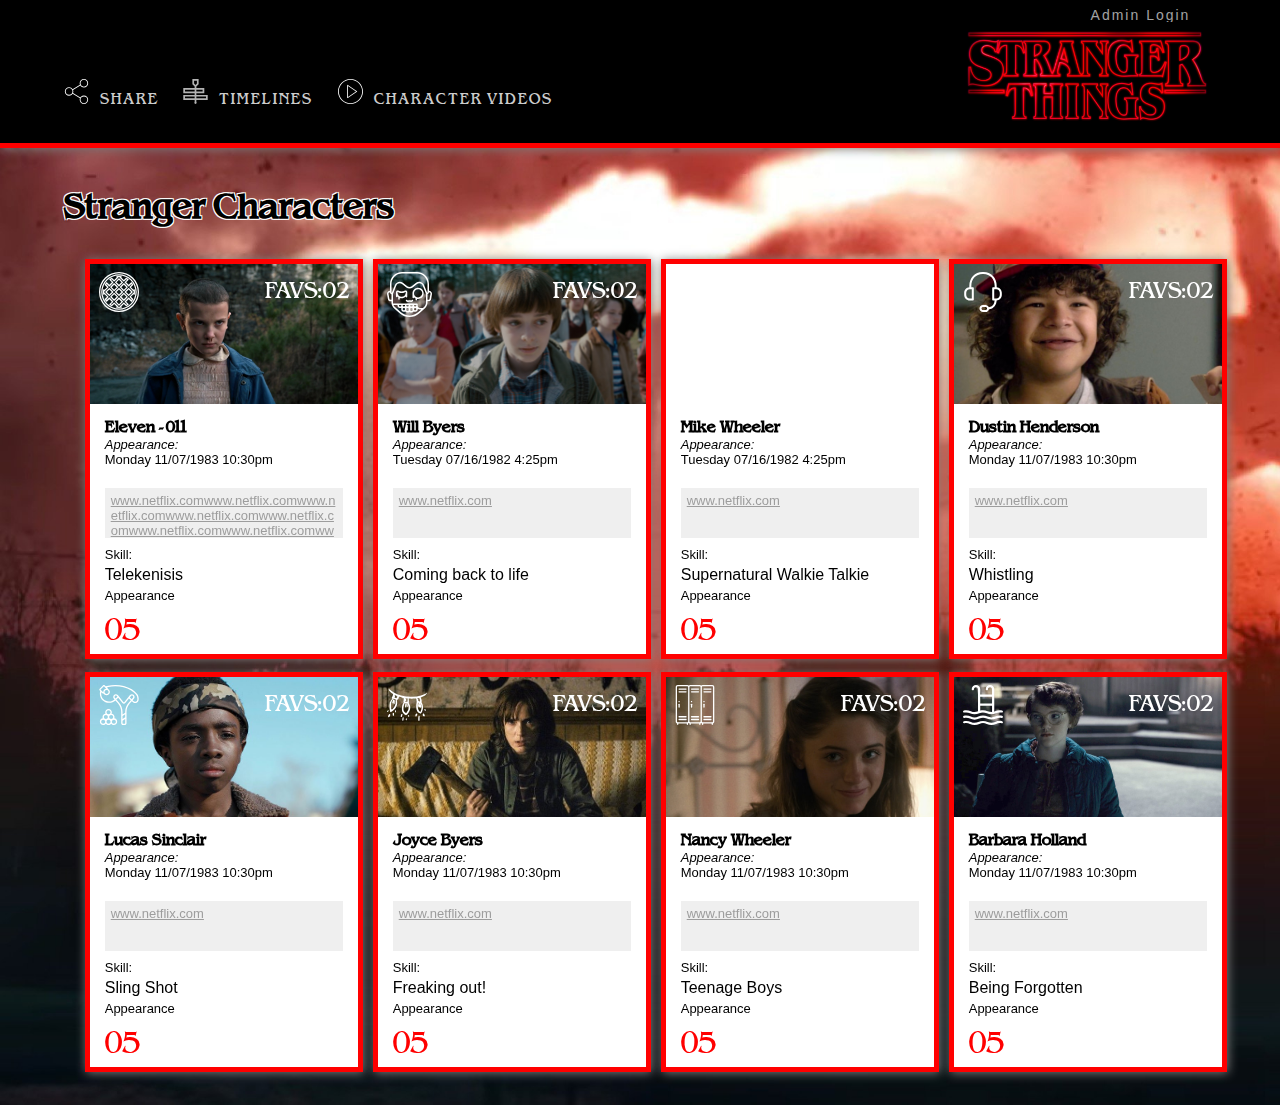
==== index.html @ db79aa40 "Updated static comp 2" ====
<!DOCTYPE html>
<html lang="en">
  <head>
    <meta name="viewport" content="width=device-width, initial-scale=1.0">
    <meta charset="UTF-8">
    <title>Static Comp 2</title>
    <link rel="stylesheet" type="text/css" href="fonts/fonts.css" />
    <link rel="stylesheet" href="normalize.css">
    <link rel="stylesheet" href="style.css">
  </head>
  <body>
    <header class="top">
      <a id="adminLogin" href="#">Admin Login</a>
      <h1><img alt="logo" src="images/Sthings.png"></h1>
      <nav>
        <a id="mobile-menu" href="#"></a>
        <ul id="main-menu">
          <li class="mobile-admin"><a id="adminMenuItem" href="#">Admin Username</a></li>
          <li><a href="#"><img src="images/share.svg"> SHARE</a></li>
          <li><a href="#"><img id="timeline-icon" src="images/timeline.svg"> TIMELINES</a></li>
          <li><a href="#"><img src="images/play-button.svg"> CHARACTER VIDEOS</a></li>
        </ul>
      </nav>
    </header>

<!-- Eleven -->
    <h2 id='characterTitle'>Stranger Characters</h2>
    <section class="card-wrap">
      <article class="card-template">
        <header class="card-header eleven">
          <img class="char-icon" alt="Character Icons" src="images/waffleIcon.svg">
          <span class="rank">FAVS: 02</span>
        </header>
        <section>
          <ul>
            <li><h2>Eleven - 011</h2></li>
            <li class="date"><em>Appearance:</em><br />Monday 11/07/1983 10:30pm</li>
            <li class="link-wrap"><a href="#">www.netflix.comwww.netflix.comwww.netflix.comwww.netflix.comwww.netflix.comwww.netflix.comwww.netflix.comwww.netflix.comwww.netflix.comwww.netflix.comwww.netflix.comwww.netflix.comwww.netflix.comwww.netflix.comwww.netflix.comwww.netflix.comwww.netflix.comwww.netflix.comwww.netflix.comwww.netflix.comwww.netflix.comwww.netflix.comwww.netflix.comwww.netflix.comwww.netflix.comwww.netflix.comwww.netflix.comwww.netflix.comwww.netflix.comwww.netflix.comwww.netflix.comwww.netflix.comwww.netflix.comwww.netflix.comwww.netflix.comwww.netflix.comwww.netflix.comwww.netflix.comwww.netflix.comwww.netflix.comwww.netflix.comwww.netflix.comwww.netflix.comwww.netflix.com</a></li>
            <li>Skill:</li>
            <li class="playlist-name">Telekenisis </li> 
            <li>Appearance</li>
            <li class="char-number">05</li>         
          </ul>
        </section>  
      </article>

<!-- Will -->
      <article class="card-template">
        <header class="card-header will">
          <img class="char-icon" alt="Character Icons" src="images/zombie.svg">
          <span class="rank">FAVS: 02</span>
        </header>
        <section>
          <ul>
            <li><h2>Will Byers</h2></li>
            <li class="date"><em>Appearance:</em><br />Tuesday 07/16/1982 4:25pm</li>
            <li class="link-wrap"><a href="#">www.netflix.com</a></li>
            <li>Skill:</li>
            <li class="playlist-name">Coming back to life </li> 
            <li>Appearance</li>
            <li class="char-number">05</li>         
          </ul>
        </section>  
      </article>
<!-- Mike Wheeler -->
      <article class="card-template">
        <header class="card-header mike">
          <img class="char-icon" alt="Character Icons" src="images/militar-radio.svg">
          <span class="rank">FAVS: 02</span>
        </header>
        <section>
          <ul>
            <li><h2>Mike Wheeler</h2></li>
            <li class="date"><em>Appearance:</em><br />Tuesday 07/16/1982 4:25pm</li>
            <li class="link-wrap"><a href="#">www.netflix.com</a></li>
            <li>Skill:</li>
            <li class="playlist-name">Supernatural Walkie Talkie </li> 
            <li>Appearance</li>
            <li class="char-number">05</li>         
          </ul>
        </section>  
      </article>
<!-- Dustin Henderson -->
      <article class="card-template">
        <header class="card-header dustin">
          <img class="char-icon" alt="Character Icons" src="images/headphones.svg">
          <span class="rank">FAVS: 02</span>
        </header>
        <section>
          <ul>
            <li><h2>Dustin Henderson</h2></li>
            <li class="date"><em>Appearance:</em><br />Monday 11/07/1983 10:30pm</li>
            <li class="link-wrap"><a href="#">www.netflix.com</a></li>
            <li>Skill:</li>
            <li class="playlist-name">Whistling </li> 
            <li>Appearance</li>
            <li class="char-number">05</li>         
          </ul>
        </section>  
      </article>
<!-- Lucas Sinclair -->
      <article class="card-template">
        <header class="card-header lucas">
          <img class="char-icon" alt="Character Icons" src="images/slingshot.svg">
          <span class="rank">FAVS: 02</span>
        </header>
        <section>
          <ul>
            <li><h2>Lucas Sinclair</h2></li>
            <li class="date"><em>Appearance:</em><br />Monday 11/07/1983 10:30pm</li>
            <li class="link-wrap"><a href="#">www.netflix.com</a></li>
            <li>Skill:</li>
            <li class="playlist-name">Sling Shot </li> 
            <li>Appearance</li>
            <li class="char-number">05</li>         
          </ul>
        </section>  
      </article>
<!-- Joyce Byers -->
      <article class="card-template">
        <header class="card-header joyce">
          <img class="char-icon" alt="Character Icons" src="images/lights.svg">
          <span class="rank">FAVS: 02</span>
        </header>
        <section>
          <ul>
            <li><h2>Joyce Byers</h2></li>
            <li class="date"><em>Appearance:</em><br />Monday 11/07/1983 10:30pm</li>
            <li class="link-wrap"><a href="#">www.netflix.com</a></li>
            <li>Skill:</li>
            <li class="playlist-name">Freaking out! </li> 
            <li>Appearance</li>
            <li class="char-number">05</li>         
          </ul>
        </section>  
      </article>
<!-- Nancy Wheeler -->
      <article class="card-template">
        <header class="card-header nancy">
          <img class="char-icon" alt="Character Icons" src="images/lockers.svg">
          <span class="rank">FAVS: 02</span>
        </header>
        <section>
          <ul>
            <li><h2>Nancy Wheeler</h2></li>
            <li class="date"><em>Appearance:</em><br />Monday 11/07/1983 10:30pm</li>
            <li class="link-wrap"><a href="#">www.netflix.com</a></li>
            <li>Skill:</li>
            <li class="playlist-name">Teenage Boys </li> 
            <li>Appearance</li>
            <li class="char-number">05</li>         
          </ul>
        </section>  
      </article>
<!-- Barbara Holland -->
      <article class="card-template">
        <header class="card-header barb">
          <img class="char-icon" alt="Character Icons" src="images/pool.svg">
          <span class="rank">FAVS: 02</span>
        </header>
        <section>
          <ul>
            <li><h2>Barbara Holland</h2></li>
            <li class="date"><em>Appearance:</em><br />Monday 11/07/1983 10:30pm</li>
            <li class="link-wrap"><a href="#">www.netflix.com</a></li>
            <li>Skill:</li>
            <li class="playlist-name">Being Forgotten </li> 
            <li>Appearance</li>
            <li class="char-number">05</li>         
          </ul>
        </section>  
      </article>
    </section>
  </body>
</html>
---- fonts/fonts.css ----
/*! Generated by Font Squirrel (https://www.fontsquirrel.com) on October 30, 2017 */



@font-face {
    font-family: 'webfontregular';
    src: url('vantho1h-webfont.woff2') format('woff2'),
         url('vantho1h-webfont.woff') format('woff');
    font-weight: normal;
    font-style: normal;

}




@font-face {
    font-family: 'vi_van_thonormal';
    src: url('vantho1t-webfont.woff2') format('woff2'),
         url('vantho1t-webfont.woff') format('woff');
    font-weight: normal;
    font-style: normal;

}




@font-face {
    font-family: 'webfontregular';
    src: url('vonvan1h-webfont.woff2') format('woff2'),
         url('vonvan1h-webfont.woff') format('woff');
    font-weight: normal;
    font-style: normal;

}




@font-face {
    font-family: 'webfontregular';
    src: url('vonvan1t-webfont.woff2') format('woff2'),
         url('vonvan1t-webfont.woff') format('woff');
    font-weight: normal;
    font-style: normal;

}
---- style.css ----
* {
  box-sizing: border-box;
}

html {
}

body {
  font-family: helvetica;
  background-color: #0C1415;
  background: url(images/monsterBG.jpg) no-repeat;
  background-size: cover;
}

header.top {
  background-color: #000;
  height: 148px;
  position: relative;
  color: #fff;
  border-bottom: 5px solid red;
  box-shadow: 1px 1px 10px grey;
  padding: 0 5%;
}

#adminLogin {
  position: absolute;
  display: block;
  right: 7%;
  top: 7px;
  color: #ccc;
  font-size: 14px;
  letter-spacing: 2px;
  text-decoration: none;
  opacity: .8;
}

#adminLogin:hover {
  text-decoration: underline;
}

#main-menu {
  position: absolute;
  bottom: 30px;
  left: 5%;
  padding: 0;
  z-index: 10;
}

#main-menu li {
  display: inline;
  margin-right: 20px;
}

#main-menu li.mobile-admin {
  display: none;
}

#main-menu li a {
    color: #ccc;
    line-height: 30px;
    font-family: 'vi_van_thonormal';
    font-size: 20px;
    letter-spacing: 2px;
    vertical-align: top;
    text-decoration: none;
}

#main-menu li a:hover {
  text-decoration: underline;
}

#main-menu li a img {
  height: 25px;
  margin-right: 5px;
}

#main-menu li a #timeline-icon {
  height: 25px;
  opacity: .7;
}

#mobile-menu {
  background: url(images/menu.svg) no-repeat;
  width: 65px;
  height: 80px;
  background-size: 80px;
  display: none;
}


header.top nav{
  display: inline-block;
  margin: 25px 0 0 0;
}

#main-menu {
  margin: 0;
  display: block;
}


header h1 {
  margin: 0;
  display: block;
  position: absolute;
  right: 5%;
  top: 22px;
  
}

header h1 img{
  height: 105px;
}

#characterTitle {
  font-family: 'vi_van_thonormal';
  font-size: 46px;
  margin: 30px 0 28px 5%;
  text-shadow:
   -1px -1px 0 #fff,  
    1px -1px 0 #fff,
    -1px 1px 0 #fff,
     1px 1px 0 #fff;
}

.card-wrap {
  display: flex;
  justify-content: center;
  flex-wrap: wrap;
  padding-left: 4.8%;
  padding-bottom: 20px;
  padding-right: 20px;
  max-width: 1300px;
}

.card-template{
  width: 278px;
  border: 5px solid red;
  height: 400px;
  margin: 0 10px 13px 0;
  box-shadow: 1px 1px 10px grey;
  background: #fff;
  align-self: flex-start;
}

.card-header {
  height: 140px;
  position: relative;
  background: #000;
}

.char-icon {
  position: absolute;
  top: 8px;
  left: 9px;
  height: 40px;
}

.card-header .rank {
  position: absolute;
  top: 8px;
  right: 9px;
  font-family: 'vi_van_thonormal';
  font-size: 30px;
  color: #fff;
}

.card-header.eleven {
  background: url(images/eleven.jpg) no-repeat;
  background-size: 310px;
}

.card-header.will {
  background: linear-gradient(rgba(0, 0, 0, 0.3), rgba(0, 0, 0, 0.3)), url('images/will.jpg');
  background-size: 310px;
}

.card-header.will .char-icon {
  height: 45px;
}

.card-header.mike {
  background: linear-gradient(rgba(0, 0, 0, 0), rgba(0, 0, 0, 0)), url('images/stranger-things.jpeg');
  background-size: 345px;
  background-position: -50px -20px;
}

.card-header.mike .char-icon {
  height: 65px;
  -ms-transform: rotate(-25deg); 
  -webkit-transform: rotate(-25deg); 
  transform: rotate(-25deg);
}

.card-header.dustin {
  background: linear-gradient(rgba(0, 0, 0, 0), rgba(0, 0, 0, 0)), url('images/noteeth.jpg');
  background-size: 345px;
  background-position: -50px -20px;
}

.card-header.lucas {
  background: linear-gradient(rgba(0, 0, 0, 0), rgba(0, 0, 0, 0)), url('images/lucas.jpg');
  background-size: 415px;
  background-position: -56px -2px;
}

.card-header.joyce {
  background: linear-gradient(rgba(0, 0, 0, 0), rgba(0, 0, 0, 0)), url('images/joyce.jpg');
  background-size: 281px;
  background-position: -12px 0px;
}

.card-header.nancy {
  background: linear-gradient(rgba(0, 0, 0, 0), rgba(0, 0, 0, 0)), url('images/nancy.jpg');
  background-size: 281px;
  background-position: -12px 0;
}

.card-header.barb {
  background: linear-gradient(rgba(0, 0, 0, 0), rgba(0, 0, 0, 0)), url('images/barb.jpg');
  background-size: 281px;
  background-position: -12px 0;
}

.card-template ul {
  padding: 0 0 0 15px;
  margin-top: 10px;
}

.card-template ul li {
  list-style-type: none;
  font-size: 13px;
}

.card-template ul li h2 {
  font-family: 'vi_van_thonormal';
  font-size: 21px;
  margin:0;
}

.card-template .date{
  font-size: 13px;
}

.card-template .link-wrap {
  margin: 20px 0 10px 0;
}

.card-template .link-wrap a {
  color: #9D9D9D;
  display: block;
  font-size: 13px;
  background: #EFEFEF;
  padding: 6px;
  width: 238px;
  height: 50px;
  overflow-wrap: break-word;
  overflow-y: auto;
}

.card-template .playlist-name {
  font-size: 16px;
  margin: 3px 0  5px 0;
}

.card-template .char-number {
  font-family: 'vi_van_thonormal';
  font-size: 40px; 
  color: red;
}



@media only screen and (max-width: 740px) {
    .card-wrap {
      display: flex;
      justify-content: center;
      flex-wrap: wrap;
      padding-left: 4.8%;
      padding-bottom: 20px;
    }

    header h1 img{
        height: 24vw;
        max-height: 100px;
    }

    #adminLogin {
      display: none;
    }

    #mobile-menu {
      background: url(images/menu.svg) no-repeat;
      width: 65px;
      height: 80px;
      background-size: 80px;
      display: block;
    }

    #main-menu {
      display: none;
      background-color: #fff;
      border: 5px solid red;
      box-shadow: 1px 1px 10px grey;
      position: relative;
      bottom: 0;
      left: auto;
      padding: 10px 20px;
    }

    #main-menu li a img {
      display: none;
    }

    nav:hover #main-menu,
    nav:focus #main-menu{
      display: block;
    }

    #main-menu li {
      list-style-type: none;
      margin: 10px 0;
      display: block;
    }


    #main-menu li.mobile-admin {
      display: block;
    }

    #main-menu li a {
      color: #000;
      text-decoration: underline;
      line-height: 20px;
      font-family: 'vi_van_thonormal';
      font-size: 20px;
    }
}


@media only screen and (max-width: 850px) {
  

  #main-menu li a {
    font-size: 18px;
  }

  #main-menu li a img {
    height: 20px;
    margin-right: 3px;
  }
}
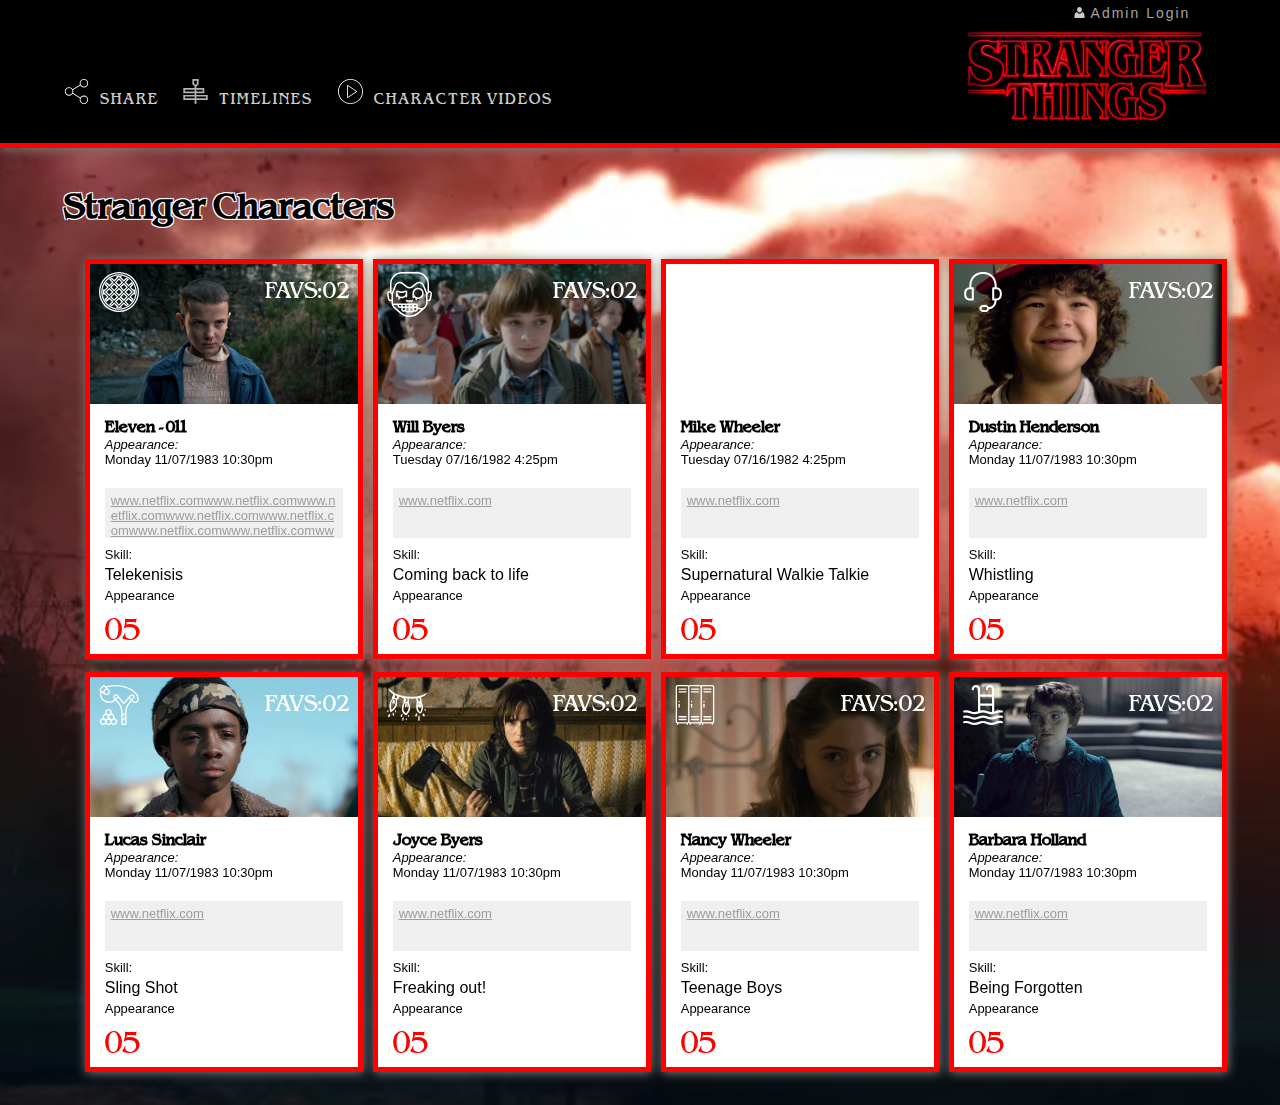
==== commit a79155ad: "admin icon updated" ====
--- a/index.html
+++ b/index.html
@@ -10,7 +10,7 @@
   </head>
   <body>
     <header class="top">
-      <a id="adminLogin" href="#">Admin Login</a>
+      <a id="adminLogin" href="#"><img src="images/admin.svg"> Admin Login</a>
       <h1><img alt="logo" src="images/Sthings.png"></h1>
       <nav>
         <a id="mobile-menu" href="#"></a>
--- a/style.css
+++ b/style.css
@@ -26,12 +26,16 @@
   position: absolute;
   display: block;
   right: 7%;
-  top: 7px;
+  top: 5px;
   color: #ccc;
   font-size: 14px;
   letter-spacing: 2px;
   text-decoration: none;
   opacity: .8;
+}
+
+#adminLogin img {
+  height: 11px;
 }
 
 #adminLogin:hover {
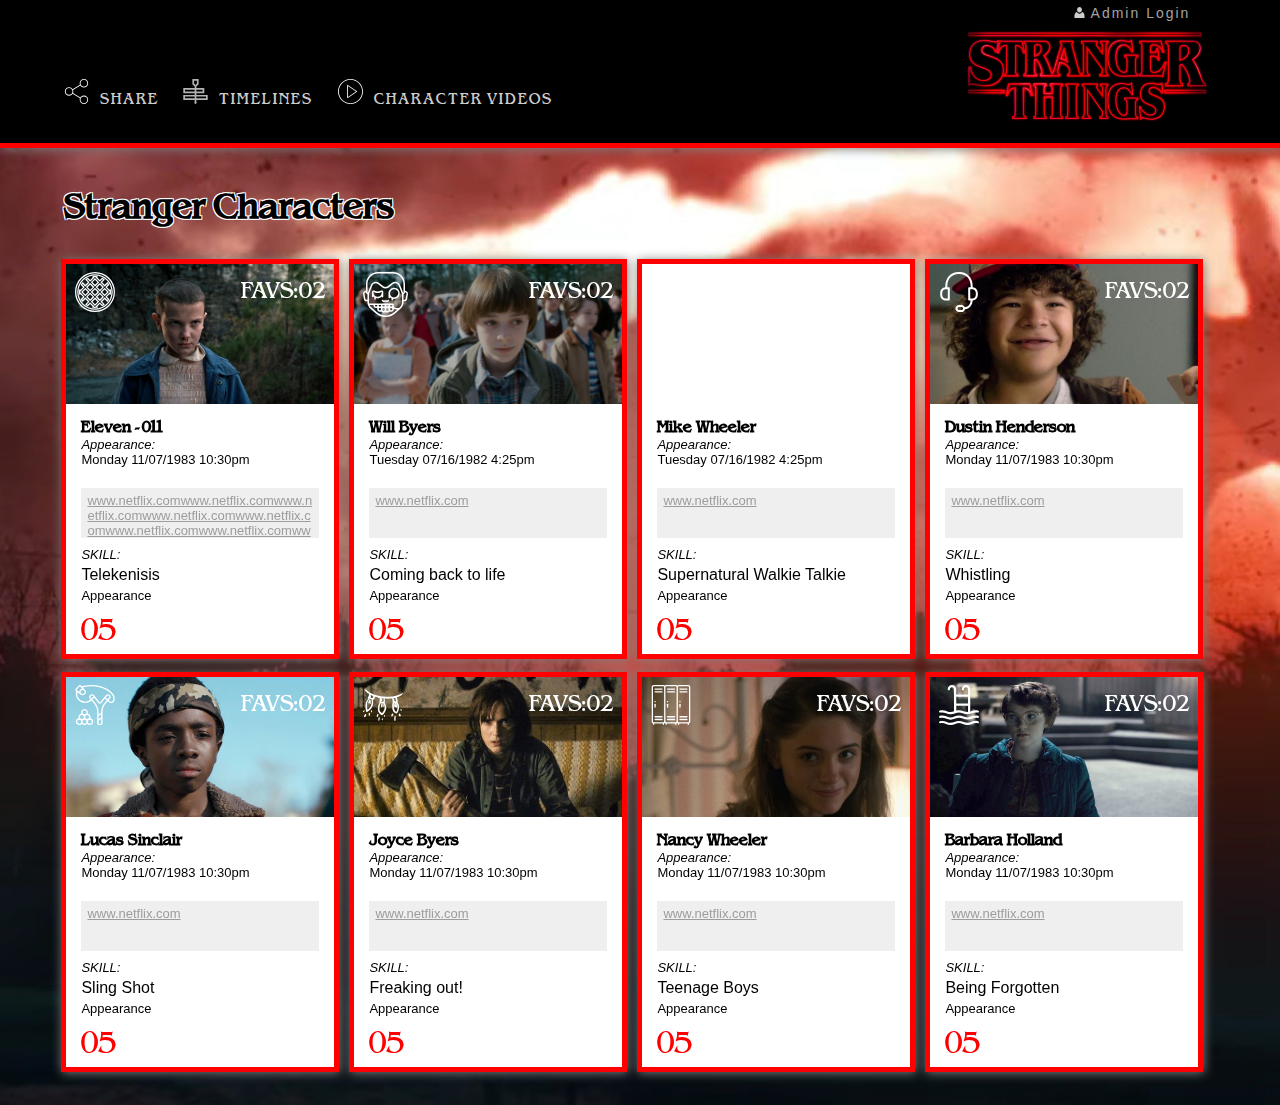
==== commit 2ecc21bb: "updated styles" ====
--- a/index.html
+++ b/index.html
@@ -36,7 +36,7 @@
             <li><h2>Eleven - 011</h2></li>
             <li class="date"><em>Appearance:</em><br />Monday 11/07/1983 10:30pm</li>
             <li class="link-wrap"><a href="#">www.netflix.comwww.netflix.comwww.netflix.comwww.netflix.comwww.netflix.comwww.netflix.comwww.netflix.comwww.netflix.comwww.netflix.comwww.netflix.comwww.netflix.comwww.netflix.comwww.netflix.comwww.netflix.comwww.netflix.comwww.netflix.comwww.netflix.comwww.netflix.comwww.netflix.comwww.netflix.comwww.netflix.comwww.netflix.comwww.netflix.comwww.netflix.comwww.netflix.comwww.netflix.comwww.netflix.comwww.netflix.comwww.netflix.comwww.netflix.comwww.netflix.comwww.netflix.comwww.netflix.comwww.netflix.comwww.netflix.comwww.netflix.comwww.netflix.comwww.netflix.comwww.netflix.comwww.netflix.comwww.netflix.comwww.netflix.comwww.netflix.comwww.netflix.com</a></li>
-            <li>Skill:</li>
+            <li><em>SKILL:</em></li>
             <li class="playlist-name">Telekenisis </li> 
             <li>Appearance</li>
             <li class="char-number">05</li>         
@@ -55,7 +55,7 @@
             <li><h2>Will Byers</h2></li>
             <li class="date"><em>Appearance:</em><br />Tuesday 07/16/1982 4:25pm</li>
             <li class="link-wrap"><a href="#">www.netflix.com</a></li>
-            <li>Skill:</li>
+            <li><em>SKILL:</em></li>
             <li class="playlist-name">Coming back to life </li> 
             <li>Appearance</li>
             <li class="char-number">05</li>         
@@ -73,7 +73,7 @@
             <li><h2>Mike Wheeler</h2></li>
             <li class="date"><em>Appearance:</em><br />Tuesday 07/16/1982 4:25pm</li>
             <li class="link-wrap"><a href="#">www.netflix.com</a></li>
-            <li>Skill:</li>
+            <li><em>SKILL:</em></li>
             <li class="playlist-name">Supernatural Walkie Talkie </li> 
             <li>Appearance</li>
             <li class="char-number">05</li>         
@@ -91,7 +91,7 @@
             <li><h2>Dustin Henderson</h2></li>
             <li class="date"><em>Appearance:</em><br />Monday 11/07/1983 10:30pm</li>
             <li class="link-wrap"><a href="#">www.netflix.com</a></li>
-            <li>Skill:</li>
+            <li><em>SKILL:</em></li>
             <li class="playlist-name">Whistling </li> 
             <li>Appearance</li>
             <li class="char-number">05</li>         
@@ -109,7 +109,7 @@
             <li><h2>Lucas Sinclair</h2></li>
             <li class="date"><em>Appearance:</em><br />Monday 11/07/1983 10:30pm</li>
             <li class="link-wrap"><a href="#">www.netflix.com</a></li>
-            <li>Skill:</li>
+            <li><em>SKILL:</em></li>
             <li class="playlist-name">Sling Shot </li> 
             <li>Appearance</li>
             <li class="char-number">05</li>         
@@ -127,7 +127,7 @@
             <li><h2>Joyce Byers</h2></li>
             <li class="date"><em>Appearance:</em><br />Monday 11/07/1983 10:30pm</li>
             <li class="link-wrap"><a href="#">www.netflix.com</a></li>
-            <li>Skill:</li>
+            <li><em>SKILL:</em></li>
             <li class="playlist-name">Freaking out! </li> 
             <li>Appearance</li>
             <li class="char-number">05</li>         
@@ -145,7 +145,7 @@
             <li><h2>Nancy Wheeler</h2></li>
             <li class="date"><em>Appearance:</em><br />Monday 11/07/1983 10:30pm</li>
             <li class="link-wrap"><a href="#">www.netflix.com</a></li>
-            <li>Skill:</li>
+            <li><em>SKILL:</em></li>
             <li class="playlist-name">Teenage Boys </li> 
             <li>Appearance</li>
             <li class="char-number">05</li>         
@@ -163,7 +163,7 @@
             <li><h2>Barbara Holland</h2></li>
             <li class="date"><em>Appearance:</em><br />Monday 11/07/1983 10:30pm</li>
             <li class="link-wrap"><a href="#">www.netflix.com</a></li>
-            <li>Skill:</li>
+            <li><em>SKILL:</em></li>
             <li class="playlist-name">Being Forgotten </li> 
             <li>Appearance</li>
             <li class="char-number">05</li>         
--- a/style.css
+++ b/style.css
@@ -129,7 +129,7 @@
 
 .card-wrap {
   display: flex;
-  justify-content: center;
+  justify-content: flex-start;
   flex-wrap: wrap;
   padding-left: 4.8%;
   padding-bottom: 20px;
@@ -278,7 +278,7 @@
 @media only screen and (max-width: 740px) {
     .card-wrap {
       display: flex;
-      justify-content: center;
+      justify-content: flex-start;
       flex-wrap: wrap;
       padding-left: 4.8%;
       padding-bottom: 20px;
@@ -355,8 +355,15 @@
   }
 }
 
-
-
-
-
-
+@media only screen and (max-width: 645px) {
+  .card-wrap {
+      justify-content: center;
+    }
+}
+
+
+
+
+
+
+
